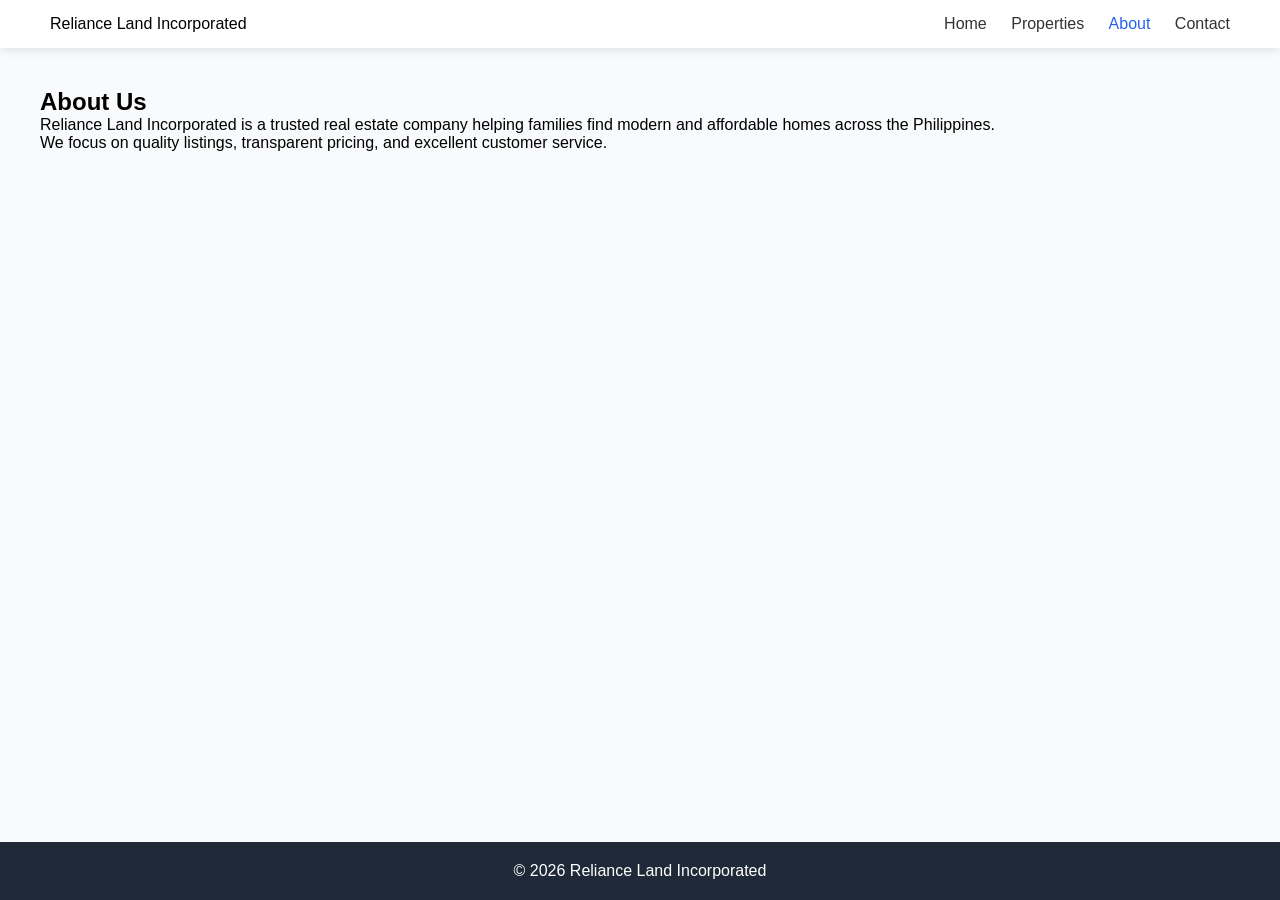
==== about.html @ 2ab17a2f "Initital RLI Website Upload" ====
<!DOCTYPE html>
<html lang="en">
<head>
  <meta charset="UTF-8">
  <meta name="viewport" content="width=device-width, initial-scale=1.0">
  <title>About</title>
  <link rel="stylesheet" href="css/style.css">
</head>
<body>

<header>
  <div class="logo">Reliance Land Incorporated</div>
  <nav>
    <a href="index.html">Home</a>
    <a href="properties.html">Properties</a>
    <a class="active" href="about.html">About</a>
    <a href="contact.html">Contact</a>
  </nav>
</header>

<div class="container">
  <h2>About Us</h2>

  <p>Reliance Land Incorporated is a trusted real estate company helping families find modern and affordable homes across the Philippines.</p>

  <p>We focus on quality listings, transparent pricing, and excellent customer service.</p>
</div>

<footer>© 2026 Reliance Land Incorporated</footer>

<script src="script/script.js"></script>
</body>
</html>
---- css/style.css ----
* {
  margin: 0;
  padding: 0;
  box-sizing: border-box;
  font-family: Arial, sans-serif;
}

body {
  min-height: 100vh;
  display: flex;
  flex-direction: column;
  background: #f8fafc;
}

header {
  display: flex;
  justify-content: space-between;
  padding: 15px 50px;
  background: white;
  box-shadow: 0 2px 10px rgba(0,0,0,0.1);
  position: sticky;
  top: 0;
}

nav a {
  margin-left: 20px;
  text-decoration: none;
  color: #333;
}

nav a.active,
nav a:hover {
  color: #2563eb;
}

.hero {
  height: 70vh;
  background: url("https://images.unsplash.com/photo-1564013799919-ab600027ffc6") center/cover;
  display: flex;
  align-items: center;
  justify-content: center;
  color: white;
  position: relative;
}

.hero::after {
  content: "";
  position: absolute;
  inset: 0;
  background: rgba(0,0,0,0.5);
}

.hero-content {
  position: relative;
}

.btn {
  padding: 10px 15px;
  background: #2563eb;
  color: white;
  border-radius: 8px;
  text-decoration: none;
}

.container {
  padding: 40px;
}

.grid {
  display: grid;
  grid-template-columns: repeat(auto-fit, minmax(250px, 1fr));
  gap: 20px;
}
.card {
  background: white;
  border-radius: 12px;
  overflow: hidden;
}

.card img {
  width: 100%;
  height: 180px;
  object-fit: cover;
}

.card-content {
  padding: 15px;
}

.price {
  color: green;
}

footer {
  text-align: center;
  padding: 20px;
  background: #1f2937;
  color: white;
  margin-top: auto;
}

.gallery img {
  width: 100%;
  border-radius: 10px;
  cursor: pointer;
}

#lightbox {
  display: none;
  position: fixed;
  inset: 0;
  background: rgba(0,0,0,0.8);
  justify-content: center;
  align-items: center;
}

#lightbox img {
  max-width: 90%;
}
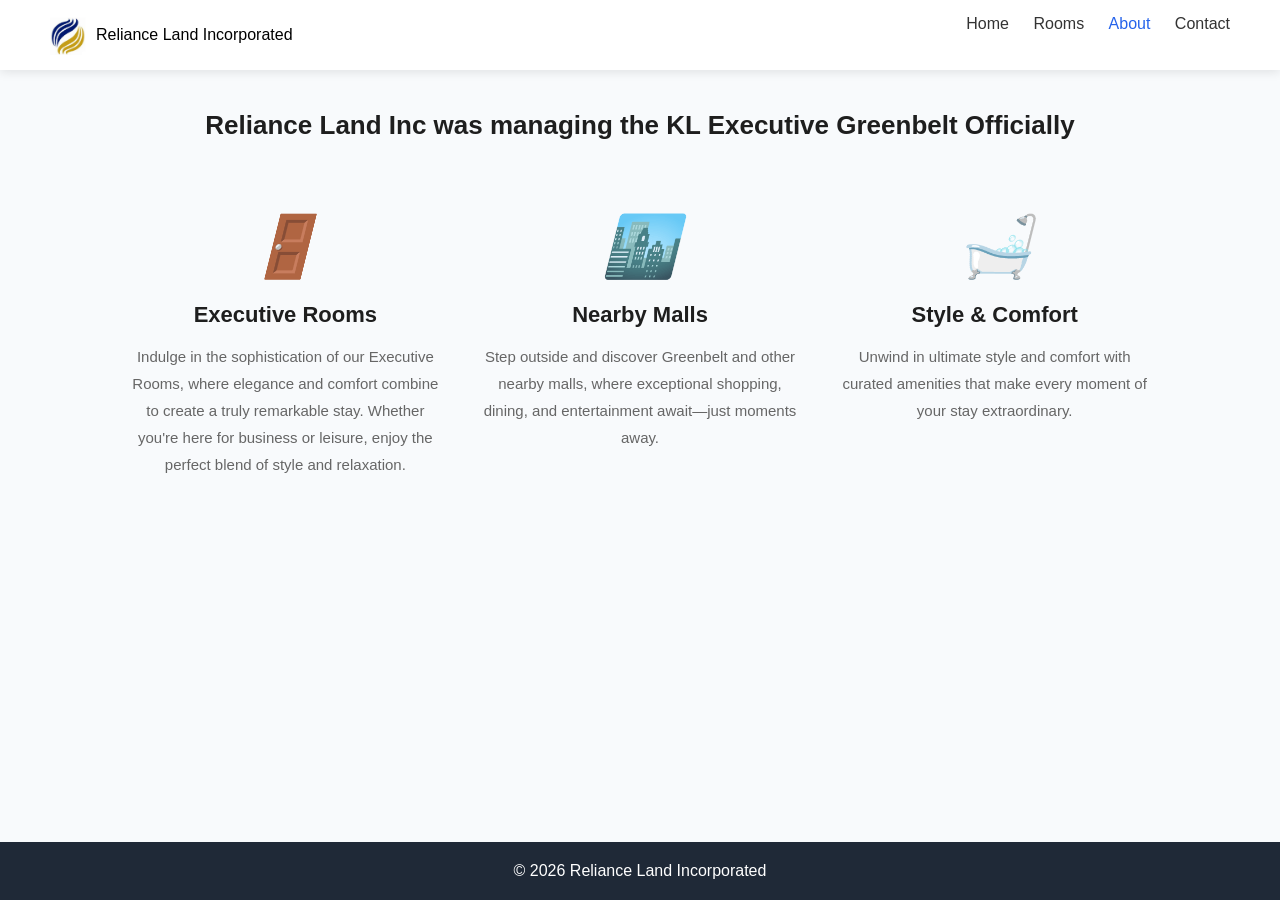
==== commit 33bd8139: "add details" ====
--- a/about.html
+++ b/about.html
@@ -1,6 +1,7 @@
 <!DOCTYPE html>
 <html lang="en">
 <head>
+  <link rel="stylesheet" href="https://cdnjs.cloudflare.com/ajax/libs/font-awesome/6.5.0/css/all.min.css">
   <meta charset="UTF-8">
   <meta name="viewport" content="width=device-width, initial-scale=1.0">
   <title>About</title>
@@ -9,22 +10,55 @@
 <body>
 
 <header>
-  <div class="logo">Reliance Land Incorporated</div>
+  <div class="logo">
+    <img src="RLI LOGO.png" alt="Reliance Land Incorporated">
+    <span>Reliance Land Incorporated</span>
+  </div>
   <nav>
     <a href="index.html">Home</a>
-    <a href="properties.html">Properties</a>
+    <a href="properties.html">Rooms</a>
     <a class="active" href="about.html">About</a>
     <a href="contact.html">Contact</a>
   </nav>
 </header>
 
-<div class="container">
+<!-- <div class="container">
   <h2>About Us</h2>
 
   <p>Reliance Land Incorporated is a trusted real estate company helping families find modern and affordable homes across the Philippines.</p>
 
   <p>We focus on quality listings, transparent pricing, and excellent customer service.</p>
-</div>
+</div> -->
+
+ <section class="about-intro">
+  <h2>Reliance Land Inc was managing the KL Executive Greenbelt Officially</h2>
+</section>
+
+<section class="features">
+  <div class="feature-box">
+    <i class="icon">🚪</i>
+    <h3>Executive Rooms</h3>
+    <p>
+      Indulge in the sophistication of our Executive Rooms, where elegance and comfort combine to create a truly remarkable stay. Whether you're here for business or leisure, enjoy the perfect blend of style and relaxation.
+    </p>
+  </div>
+
+  <div class="feature-box">
+    <i class="icon">🏙️</i>
+    <h3>Nearby Malls</h3>
+    <p>
+      Step outside and discover Greenbelt and other nearby malls, where exceptional shopping, dining, and entertainment await—just moments away.
+    </p>
+  </div>
+
+  <div class="feature-box">
+    <i class="icon">🛁</i>
+    <h3>Style & Comfort</h3>
+    <p>
+      Unwind in ultimate style and comfort with curated amenities that make every moment of your stay extraordinary.
+    </p>
+  </div>
+</section>
 
 <footer>© 2026 Reliance Land Incorporated</footer>
 
--- a/css/style.css
+++ b/css/style.css
@@ -22,6 +22,65 @@
   top: 0;
 }
 
+.logo {
+  display: flex;
+  align-items: center;
+  gap: 10px;
+}
+
+.logo img {
+  height: 40px; /* adjust size */
+}
+
+.features {
+  display: flex;
+  justify-content: space-between;
+  gap: 40px;
+  padding: 60px 10%;
+  text-align: center;
+}
+
+.feature-box {
+  flex: 1;
+}
+
+.feature-box .icon {
+  font-size: 60px;
+  display: block;
+  margin-bottom: 20px;
+}
+
+.feature-box h3 {
+  font-size: 22px;
+  margin-bottom: 15px;
+  color: #1e1e1e;
+}
+
+.feature-box p {
+  font-size: 15px;
+  color: #666;
+  line-height: 1.8;
+}
+
+/* Responsive (mobile) */
+@media (max-width: 768px) {
+  .features {
+    flex-direction: column;
+    gap: 30px;
+  }
+}
+
+.about-intro {
+  text-align: center;
+  padding: 40px 10% 10px;
+}
+
+.about-intro h2 {
+  font-size: 26px;
+  font-weight: 600;
+  color: #1e1e1e;
+}
+
 nav a {
   margin-left: 20px;
   text-decoration: none;
@@ -35,7 +94,7 @@
 
 .hero {
   height: 70vh;
-  background: url("https://images.unsplash.com/photo-1564013799919-ab600027ffc6") center/cover;
+  background: url("../images/KLXfront0.jpg") center/cover;
   display: flex;
   align-items: center;
   justify-content: center;
